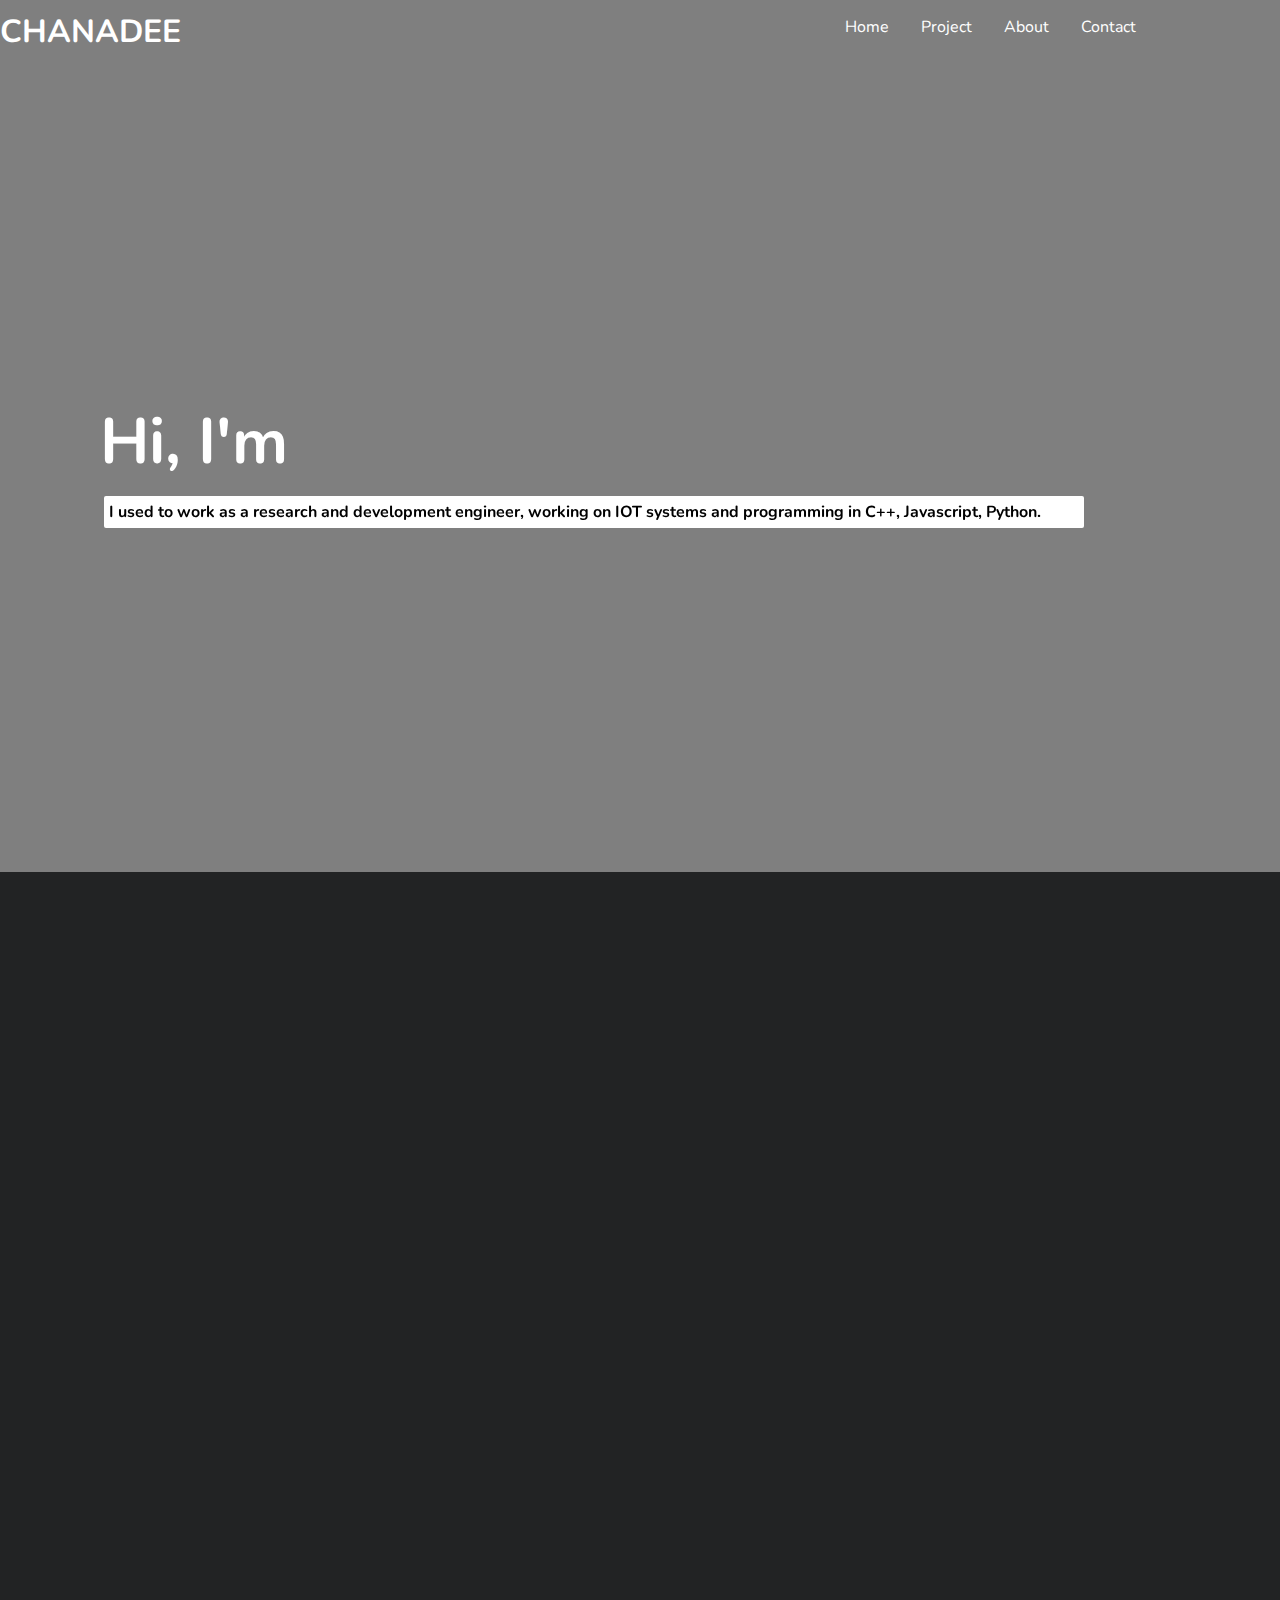
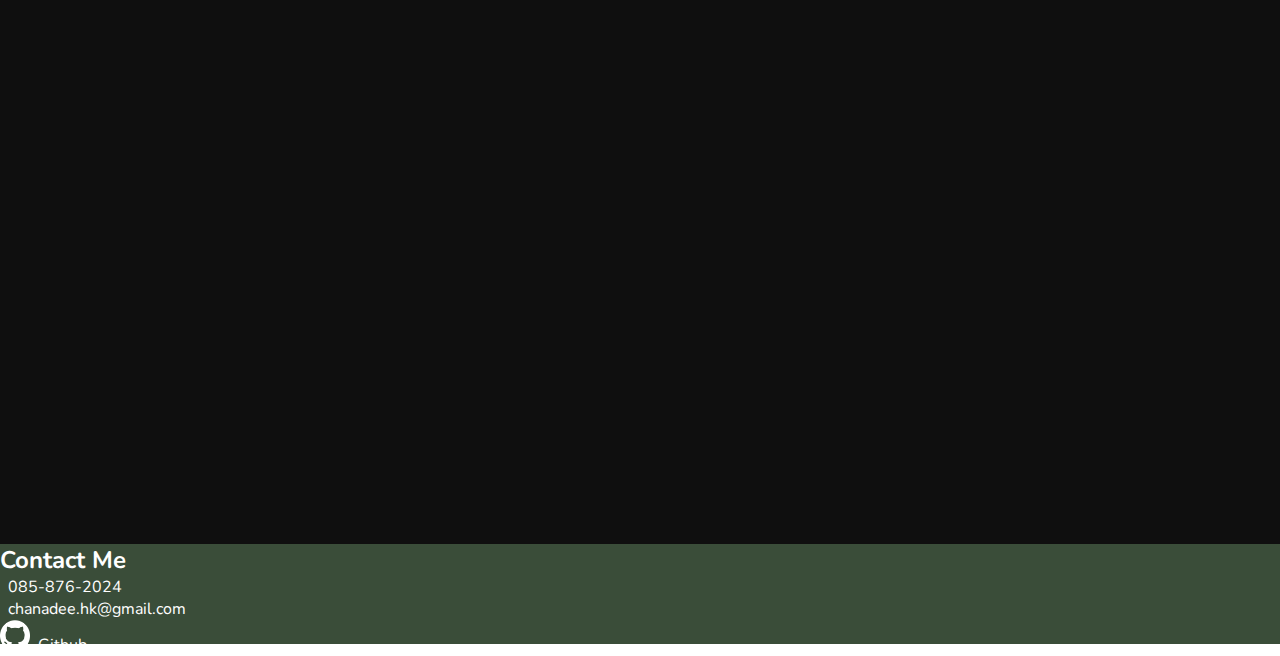
==== index.html @ 5aae7da6 "add link _blank" ====
<!DOCTYPE html>
<html lang="en">

<head>
    <meta charset="UTF-8">
    <meta name="viewport" content="width=device-width, initial-scale=1.0">
    <title>Chanadee Portfolio</title>
    <link rel="stylesheet" href="style.css">
    <link href="https://cdn.jsdelivr.net/npm/bootstrap@5.3.2/dist/css/bootstrap.min.css" rel="stylesheet"
        integrity="sha384-T3c6CoIi6uLrA9TneNEoa7RxnatzjcDSCmG1MXxSR1GAsXEV/Dwwykc2MPK8M2HN" crossorigin="anonymous">
    <link href="https://cdnjs.cloudflare.com/ajax/libs/mdb-ui-kit/6.4.2/mdb.min.css" rel="stylesheet" />
    <link href="https://unpkg.com/aos@2.3.1/dist/aos.css" rel="stylesheet">
</head>

<body>
    <!-- Header -->

    <header>
        <nav class="container-fluid container-header">
            <!-- navbar -->
            <nav class="mx-5">
                <div class="logo">
                    <h1 class="text-monospace content">CHANADEE</h1>
                </div>
                <ul class="menu">
                    <li><a href="#">Home</a></li>
                    <li><a href="#project">Project</a></li>
                    <li><a href="#about-me">About</a></li>
                    <li><a href="#contact">Contact</a></li>
                </ul>
            </nav>
        </nav>

        <div class="container-fluid header-wrapper">
            <h1>Hi, I'm <span id="type"></span></h1>
            <p>I used to work as a research and development engineer, working on IOT systems and programming in C++,
                Javascript, Python.</p>
        </div>
    </header>
    <!-- body -->
    <div class="container-fluid body-project" id="project">
        <h1 data-aos="fade-down">"การเขียนโปรแกรมสามารถสร้างสรรค์สิ่งต่างๆได้อย่างไม่มีสิ้นสุด"</h1>
        <h1 class="my-5" data-aos="fade-down">Project</h1>
        <div class="container">
            <div class="row project-img">
                <div class="col-sm-12 col-md-6 col-lg-4 mt-2">
                    <a href="frictionProject.html" target="_blank">
                        <div class="box card" style="width: 100%; z-index: 3;" data-aos="fade-up"
                            data-aos-duration="800" data-aos-esaing="ease-in-sine">
                            <img src="./image/26a2e64f332ae766086e2f889020f0a4.jpg" class="card-img-top"
                                alt="friction meter">
                            <div class="card-body text-center title-card">
                                <h5 class="card-title card-text">Friction Meter</h5>
                            </div>
                        </div>
                    </a>
                </div>
                <div class="col-sm-12 col-md-6 col-lg-4 mt-2">
                    <a href="laserProject.html" target="_blank">
                        <div class="card box" style="width: 100%; height: 24.45rem;" data-aos="fade-up"
                            data-aos-duration="1000" data-aos-esaing="ease-in-sine">
                            <img src="./image/laserposition.png" class="card-img-top" alt="friction meter">
                            <div class="card-body text-center">
                                <h5 class="card-title card-text fs-6">Measurement System of Laser beam positional
                                    stability</h5>
                            </div>
                        </div>
                    </a>
                </div>
                <div class="col-sm-12 col-md-6 col-lg-4 mt-2">
                    <a href="webProject.html" target="_blank">
                        <div class="card box" style="width: 100%; height: 24.45rem;" data-aos="fade-up"
                            data-aos-duration="1200" data-aos-esaing="ease-in-sine">
                            <img src="./image/read-di.PNG" class="card-img-top" alt="friction meter">
                            <div class="card-body text-center ">
                                <h5 class="card-title card-text">Web Application</h5>
                            </div>
                        </div>
                    </a>
                </div>
            </div>
        </div>

    </div>

    <div class="container-fluid about-me text-center">
        <div class="container" style="background-color: #0f0f0f; color: #fff;">
            <h1 id="about-me" data-aos="flip-up">About Me</h1>
            <div class="container d-flex py-5 justify-content-center align-items-center" style="color: #ffffff;">
                <div class="img-me">
                    <img src="./image/photoMe-removebg-preview.png" alt="" data-aos="fade-right" data-aos-offset="300"
                        data-aos-easing="ease-in-sine">
                </div>
                <div class="detail-me text-start align-self-start mt-2 me-5">
                    <h1 data-aos="fade-up"><span>Nice</span> to meet you,<br>I'm Chanadee Hlaoken</h1>
                    <p data-aos="fade-up">
                        <span>My nickname is Beer</span>, born on April 28, 2000. I'm 23 years old. I currently live in
                        Nonthaburi Province.<span> My goal is to be a full-stack developer</span>. I enjoy programming
                        because it allows me to create many things, whether in the business or industrial sectors. I
                        particularly like web development and AI, so I want to combine these two interests in the
                        future.<span> I'm confident that I can accomplish it.</span>

                    </p>
                    <h2 class="head-skill" data-aos="fade-up" data-aos-anchor-placement="top-bottom">
                        <span>Education</span>
                    </h2>
                    <div class="ms-3">
                        <p class="fs-5" data-aos="fade-up" data-aos-anchor-placement="top-bottom">Department of
                            Industrial physics and Medical Instrumentation <br><span class="fs-6"
                                style="color: #fff;">King Mongkut’s University of Technology
                                North Bangkok
                                | 2018-2022</span></p>
                    </div>
                    <h2 class="head-skill" data-aos="fade-left"><span>Skill</span></h2>
                    <div class="container d-flex justify-content-between skill my-4" data-aos="fade-left">

                        <img width="48" height="48" src="https://img.icons8.com/fluency/48/node-js.png" alt="node-js"
                            data-bs-toggle="tooltip" data-bs-placement="bottom" title="Node js" />
                        <img width="48" height="48" src="https://img.icons8.com/color/48/javascript--v1.png"
                            alt="javascript--v1" data-bs-toggle="tooltip" data-bs-placement="bottom"
                            title="Javascript" />
                        <img width="48" height="48" src="https://img.icons8.com/color/48/python.png" alt="python"
                            data-bs-toggle="tooltip" data-bs-placement="bottom" title="Python" />
                        <img width="48" height="48" src="https://img.icons8.com/color/48/html-5--v1.png"
                            data-bs-toggle="tooltip" data-bs-placement="bottom" title="HTML" alt="html-5--v1" />
                        <img width="48" height="48" src="https://img.icons8.com/color/48/css3.png" alt="css3"
                            data-bs-toggle="tooltip" data-bs-placement="bottom" title="CSS" />
                        <img width="48" height="48" src="https://img.icons8.com/color-glass/48/bootstrap.png"
                            data-bs-toggle="tooltip" data-bs-placement="bottom" title="Bootstrap" alt="bootstrap" />
                        <img src="./image/node-red-hexagon.png" alt="node-red" data-bs-toggle="tooltip"
                            data-bs-placement="bottom" title="Node Red" />
                        <img width="48" height="48" src="https://img.icons8.com/fluency/48/arduino.png" alt="arduino"
                            data-bs-toggle="tooltip" data-bs-placement="bottom" title="Arduino" />
                        <img width="48" height="48" src="https://img.icons8.com/color/48/mongodb.png" alt="mongodb"
                            data-bs-toggle="tooltip" data-bs-placement="bottom" title="MongoDB" />
                        <img width="48" height="48" src="https://img.icons8.com/color/48/mysql-logo.png"
                            data-bs-toggle="tooltip" data-bs-placement="bottom" title="Mysql" alt="mysql-logo" />
                    </div>
                    <h2 data-aos="fade-up-left"><span style="border-bottom: 5px solid white;">Work Experience</span>
                    </h2>
                    <div class="ms-3" data-aos="fade-up-left">
                        <p><strong class="fs-5">Intern</strong> <br>Science and Technology Research Institute (kmutnb) |
                            2021
                            <br><span style="color: gray;">&nbsp; &nbsp;&nbsp;&#x2022;&nbsp;Create a laser position
                                stability measurement tool.</span>
                        </p>
                    </div>
                    <div class="ms-3" data-aos="fade-up-left">
                        <p><strong class="fs-5">R&D Engineering</strong> <br>C-CON SYSTEM TECHNOLOGY CO., LTD |
                            2022-2023
                            <br><span style="color: gray;">&nbsp; &nbsp;&nbsp;&#x2022;&nbsp;Develop a program to measure
                                electric current using JavaScript and C++</span>
                            <br><span style="color: gray;">&nbsp; &nbsp;&nbsp;&#x2022;&nbsp;Develop a program to
                                calculate traffic density to control traffic light
                                <br>&nbsp;&nbsp;&nbsp;&nbsp;&nbsp;&nbsp;timings using Python</span>
                        </p>
                    </div>
                </div>
            </div>
        </div>

    </div>
    <footer id="contact">
        <div class="container-fluid text-center" style="background-color: #3A4D39; height: 100px;">
            <h2 style="color: #fff;">Contact Me</h2>
            <div class="d-flex justify-content-center" style="color: #ffffff;">
                <div class="">
                    <i class="fa-solid fa-phone" style="color: #ffffff;"></i> <span>&nbsp; 085-876-2024</span>
                </div>
                <div class="mx-5">
                    <a href="mailto:chanadeehk4082@gmail.com" target="_blank"><i class="fa-solid fa-envelope"></i>
                        <span>&nbsp; chanadee.hk@gmail.com</span></a>
                </div>
                <div>
                    <a href="https://github.com/chanadeecnd" target="_blank"
                        style="text-decoration: none; color: #ffffff;">
                        <img src="./image/github-mark-white.png" alt="github" width="30px"> &nbsp;Github
                    </a>
                </div>
            </div>

        </div>
        </div>
    </footer>


    <script src="https://kit.fontawesome.com/4b826e6716.js" crossorigin="anonymous"></script>
    <script src="https://unpkg.com/aos@2.3.1/dist/aos.js"></script>
    <script src="https://unpkg.com/typed.js@2.0.16/dist/typed.umd.js"></script>

    <script src="https://cdn.jsdelivr.net/npm/bootstrap@5.3.2/dist/js/bootstrap.bundle.min.js"
        integrity="sha384-C6RzsynM9kWDrMNeT87bh95OGNyZPhcTNXj1NW7RuBCsyN/o0jlpcV8Qyq46cDfL"
        crossorigin="anonymous"></script>

    <script>
        AOS.init();
    </script>
    <script src="script.js"></script>

</body>

</html>
---- style.css ----
@import url('https://fonts.googleapis.com/css2?family=Nunito&display=swap');
:root{
    --font-color : #fff;
    --font-color-alpha : rgba(255,255,255,0.6)
}

*{
    padding: 0;
    margin: 0;
    box-sizing: border-box;
}

body{
    font-family: 'Nunito', sans-serif;
    scroll-behavior: smooth;
}

body::-webkit-scrollbar{
    width: .6em;
}
body::-webkit-scrollbar-track{
    box-shadow: inset 0 0 6px rgba(0, 0, 0, .3);
}
body::-webkit-scrollbar-thumb{
    border-radius: 10px;
    background-color: #005B41;
    /* outline: 1px solid slategray; */
}
body::-webkit-scrollbar-track-piece{
    background-color: #000;
}

nav{
    margin: 0;
    display: flex;
    justify-content: space-between;
    width: 100%;
    position: relative;
    z-index: 10;
}
.container-header{
    display: flex;
    justify-content: space-between;
}
.container-header>nav{
    max-width: 90%;
    position: relative;
}
.menu{
    display: flex;
    list-style: none;
    justify-content: end;
    align-items: center;
    height: 100%;
    width: 100%;
    position: absolute;
    right: 0;
}
.menu li{
    margin: 0 1rem;
}
.menu li a{
    text-decoration: none;
    color: #fff;
    border-bottom: 2px solid transparent;
    transition: 0.3s;
}
.menu li a:hover{
    border-bottom: 2px solid #fff;
    padding-bottom: 1rem;
}
.logo>h1{
    margin-top: 10px;
    color: #fff;
}
header{
    background: url('https://images.unsplash.com/photo-1618335829737-2228915674e0?auto=format&fit=crop&q=80&w=1170&ixlib=rb-4.0.3&ixid=M3wxMjA3fDB8MHxwaG90by1wYWdlfHx8fGVufDB8fHx8fA%3D%3D') no-repeat;
    background-size: cover;
    background-position: center;
    position: relative;
}
header::after{
    content: "";
    position: absolute;
    top: 0;
    left: 0;
    width: 100%;
    height: 100%;
    background: rgba(0, 0, 0, 0.5);
}

.header-wrapper{
    height: 91vh;
    color: #fff;
    display: flex;
    flex-direction: column;
    justify-content: center;
    position: relative;
    z-index: 10;
}

.header-wrapper h1{
    margin-left: 100px;
    font-size: 4rem;
}

.header-wrapper p{
    margin-left: 6.5rem;
    margin-top: 10px;
    background: #fff;
    color: black;
    width: auto;
    max-width: 980px;
    padding: 5px;
    font-weight: bold;
    border-radius: 2px;
}

.body-project{
    display: flex;
    flex-direction: column;
    align-items: center;
    color: var(--font-color);
    background-color: #222324;
    padding: 4rem;
}

.card-text{
    color: #132043 !important;
}

.body-project :nth-child(1){
    color: #838080;
}

.body-project :nth-child(2){
    font-size: 5rem;
}

.project-img img{
    width: 100%;
    height: 20rem;
}

.box{
    box-shadow: 10px 5px 5px rgb(26, 25, 25);
    transition: all .5s ease-in;
}

a{
    text-decoration: none !important;
}
.box:hover{
    background-color: transparent;
    z-index: 10;
    /* box-shadow: 0px 0px 12px -41px rgb(168, 239, 255), 0 -10px 26px -5px rgb(28, 113, 126),0px 0px 12px -41px rgba(168, 239, 255,0.1) , 0 -10px 26px -5px rgba(252, 252, 252, 0.5); */
}
/* Card style */
/*  */
.box::before {
    content: '';
    background: linear-gradient(45deg, rgb(168, 239, 255), rgb(28, 113, 126), rgba(168, 239, 255,0.1), rgba(252, 252, 252, 0.5));
    position: absolute;
    top: -2px;
    left:-2px;
    background-size: 400%;
    z-index: -10;
    filter: blur(5px);
    width: calc(100% + 4px);
    height: calc(100% + 4px);
    animation: glowing 20s linear infinite;
    opacity: 0;
    transition: opacity .3s ease-in-out;
    border-radius: 10px;
}
.box:hover:before {
    opacity: 1;
}
.box:after {
    z-index: -1;
    content: '';
    position: absolute;
    width: 100%;
    height: 100%;
    background: #fff;
    left: 0;
    top: 0;
    border-radius: 10px;
}
@keyframes glowing {
    0% { background-position: 0 0; }
    50% { background-position: 400% 0; }
    100% { background-position: 0 0; }
}
/*  */

.about-me{
    height: 100%;
    background-color: #222324;
    
}

#about-me{
    font-size: 4rem;
    color: var(--font-color);
    background-color: #0f0f0f;
    margin-top: 0 !important;
    padding-top: 20px;
}
.img-me img{
    margin: 7rem;
    border-radius: 50%;
    height: 25rem;
    background-color: rgba(36, 48, 61, .3);
}
.detail-me>h1{
    font-size: 3rem;
}
.detail-me h1>span{
    border-radius: 2px;
    border-top: 5px solid white;
    padding-top: .8rem;
}

.skill{

}
.skill img{
    width: 48px;
    height: 48px;
    transition: all .2s ease-in;
}

.skill img:hover{
    width: 55px;
    height: 55px;
    background-color:  rgba(255, 255, 255, 0.1);
    border-radius: 40%;
}


.detail-me p>span{
    font-weight: bold;
    color: #005B41;
}

.head-skill{
    margin-top: 40px;
}

.head-skill span{
    border-bottom: 5px solid white;
}

.job-detail{
    font-size: .8rem;
    color: #fff !important;
}

.job-title div{
    border-left: 3px solid white;
    padding-left: 10px;
}

a{
    text-decoration: none;
    color: #fff !important;
}



/* .info-right::-webkit-scrollbar{
    width: 20px;
    
}
.info-right::-webkit-scrollbar-track{
    background-color: #404040;
}
.info-right::-webkit-scrollbar-thumb{
    /* border-radius: 10px; */
    /* box-shadow: inset 0 0 6px rgba(0,0,0,.3);
    background-color: #737272;

, */

/* .info{
    background-color: rgba(1, 56, 41, .6);
    width: 50rem;
    height: 26rem;
    overflow-y: scroll;
} */

/* .info-detail{
    position: relative;
}
.info{
    position: absolute;
    left: 20rem;   
}
.info-right::-webkit-scrollbar{
    width: 4px;
}
.info-right::-webkit-scrollbar-track{
    background-color: #404040;
}
.info-right::-webkit-scrollbar-thumb{
    border-radius: 10px;
    box-shadow: inset 0 0 6px rgba(0,0,0,.3);
    background-color: #737272;
} */
/* @keyframes borderAni{
    0%{
        box-shadow:  -10px 112px -41px rgba(252, 252, 252, 0.5), 0 -10px 112px -41px rgb(28, 113, 126),0px 0px 112px -41px rgb(168, 239, 255),0px 0px 112px -41px rgba(168, 239, 255,0.1);
    }
    25%{
        box-shadow:  0 -10px 26px -41px rgb(28, 113, 126),0px 0px 26px -41px rgba(168, 239, 255,0.1) , 0 -10px 26px -41px rgba(252, 252, 252, 0.5),0px 0px 80px -41px rgb(168, 239, 255);
    }
    50%{
        box-shadow: 0px 0px 112px -41px rgba(168, 239, 255,0.1),0px 0px 112px -41px rgb(168, 239, 255),0 -10px 26px -41px rgba(252, 252, 252, 0.5),0 -10px 26px -41px rgb(28, 113, 126);
    }
    75%{
        box-shadow:  -10px 26px -41px rgba(252, 252, 252, 0.5), 0 -10px 26px -41px rgb(28, 113, 126),0px 0px 26px -41px rgb(168, 239, 255),0px 0px 26px -41px rgba(168, 239, 255,0.1);
    }
    100%{
        box-shadow:  -10px 26px -41px rgba(252, 252, 252, 0.5), 0 -10px 26px -41px rgb(28, 113, 126),0px 0px 26px -41px rgb(168, 239, 255),0px 0px 26px -41px rgba(168, 239, 255,0.1);

    }
} */






/* .title-card{
    background-color: #fff;
    width: 100%;
    height: 100%;
} */
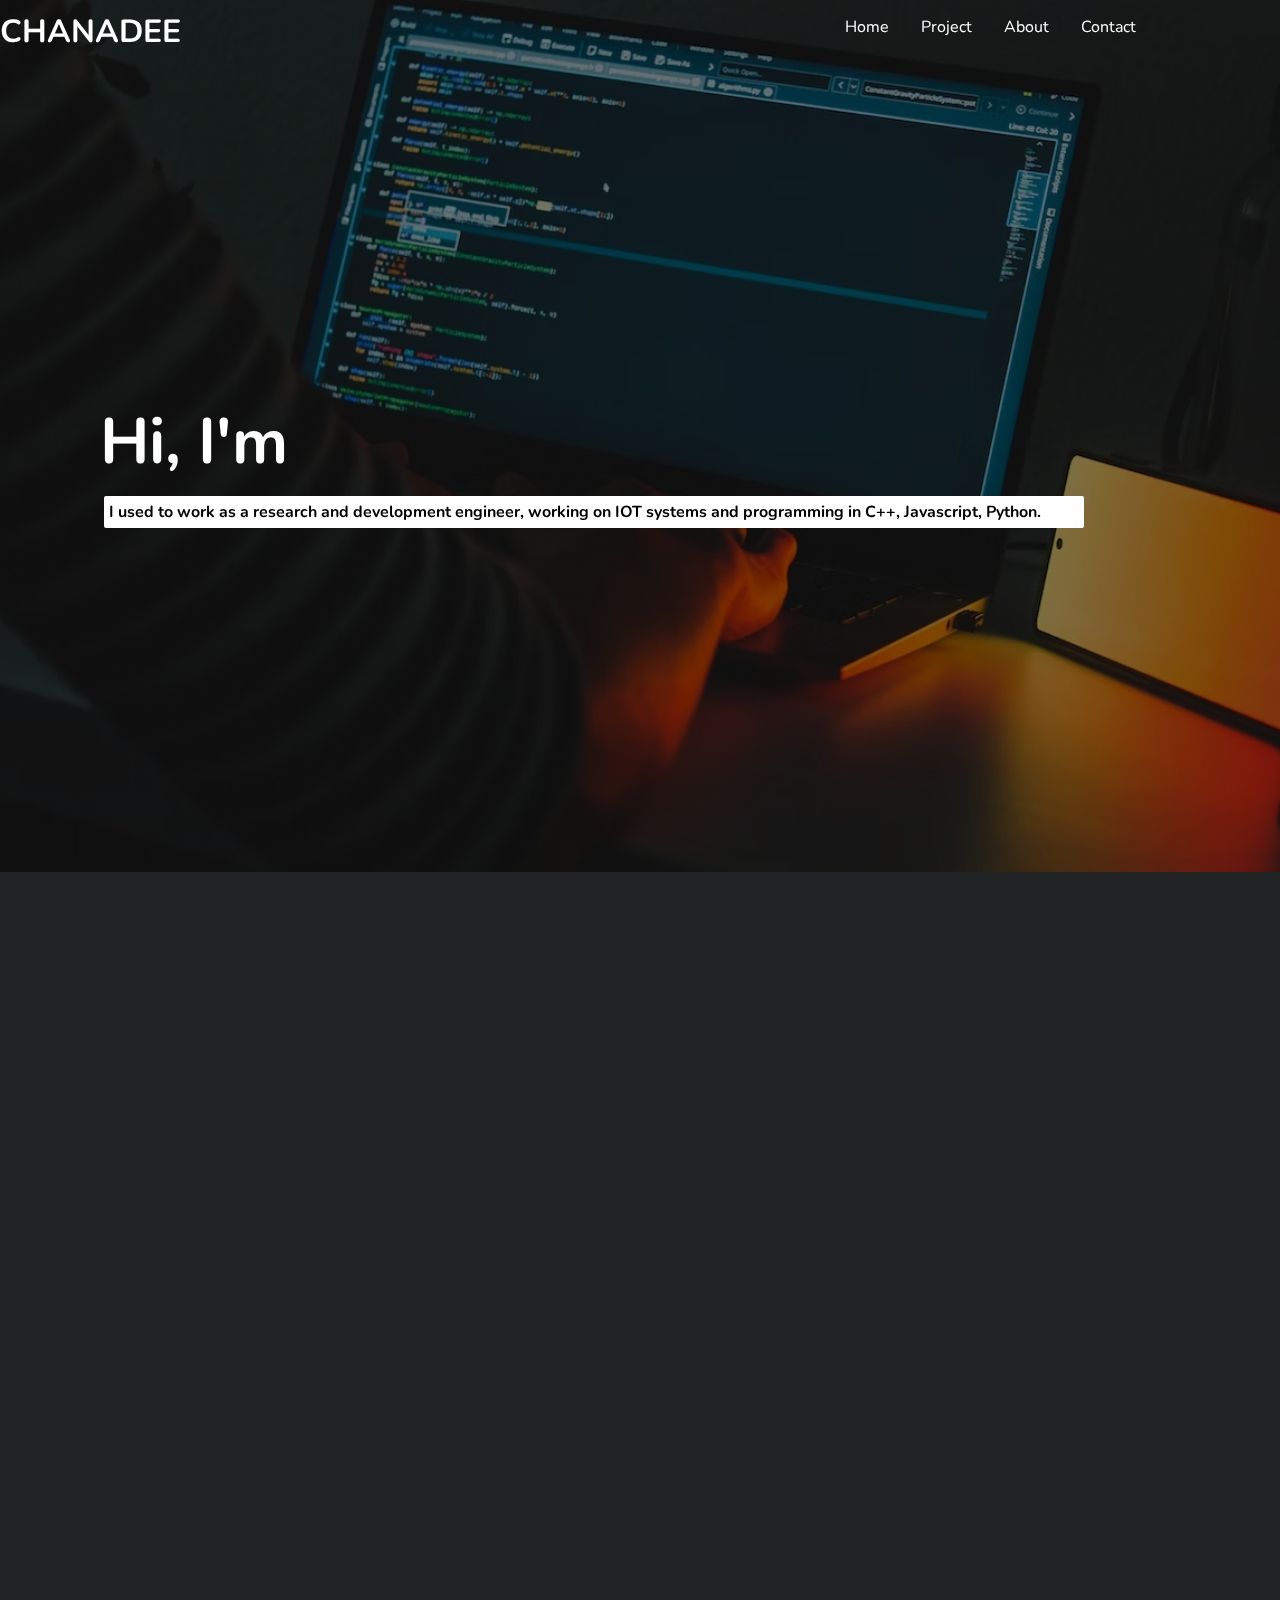
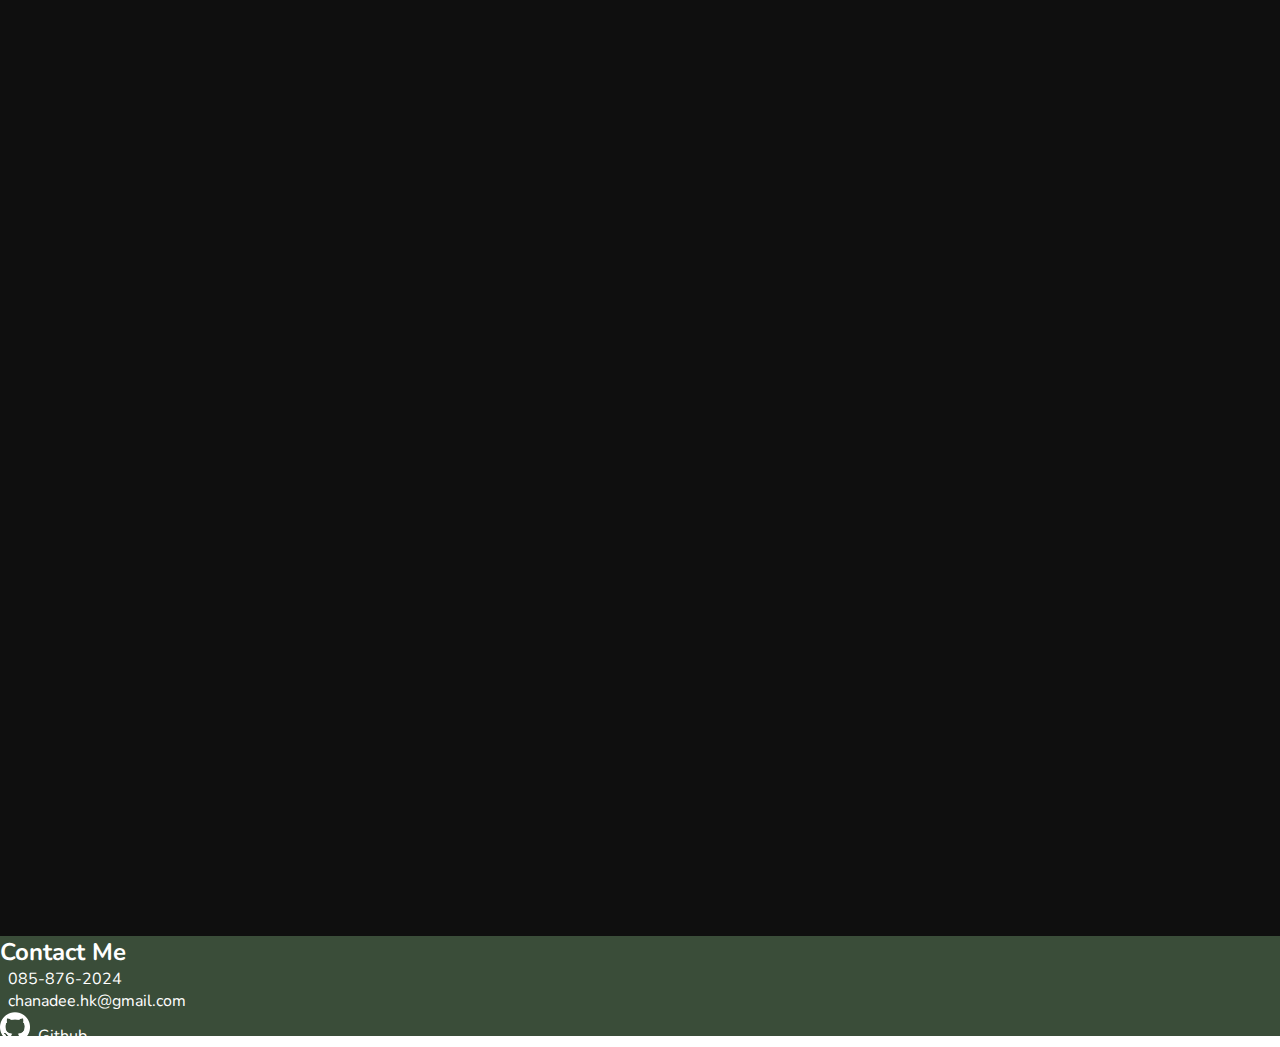
==== commit 46e6faee: "add project rare website" ====
--- a/index.html
+++ b/index.html
@@ -74,6 +74,17 @@
                             <img src="./image/read-di.PNG" class="card-img-top" alt="friction meter">
                             <div class="card-body text-center ">
                                 <h5 class="card-title card-text">Web Application</h5>
+                            </div>
+                        </div>
+                    </a>
+                </div>
+                <div class="col-sm-12 col-md-6 col-lg-4 mt-2">
+                    <a href="https://rareblogwebsite-production.up.railway.app/" target="_blank">
+                        <div class="card box" style="width: 100%; height: 24.45rem;" data-aos="fade-up"
+                            data-aos-duration="1200" data-aos-esaing="ease-in-sine">
+                            <img src="./image/rareweb.png" class="card-img-top" alt="friction meter">
+                            <div class="card-body text-center ">
+                                <h5 class="card-title card-text">Blog web application</h5>
                             </div>
                         </div>
                     </a>
--- a/style.css
+++ b/style.css
@@ -74,7 +74,7 @@
     color: #fff;
 }
 header{
-    background: url('https://images.unsplash.com/photo-1618335829737-2228915674e0?auto=format&fit=crop&q=80&w=1170&ixlib=rb-4.0.3&ixid=M3wxMjA3fDB8MHxwaG90by1wYWdlfHx8fGVufDB8fHx8fA%3D%3D') no-repeat;
+    background: url('./image/head.jpg') no-repeat;
     background-size: cover;
     background-position: center;
     position: relative;
@@ -96,7 +96,7 @@
     flex-direction: column;
     justify-content: center;
     position: relative;
-    z-index: 10;
+    z-index: 2;
 }
 
 .header-wrapper h1{
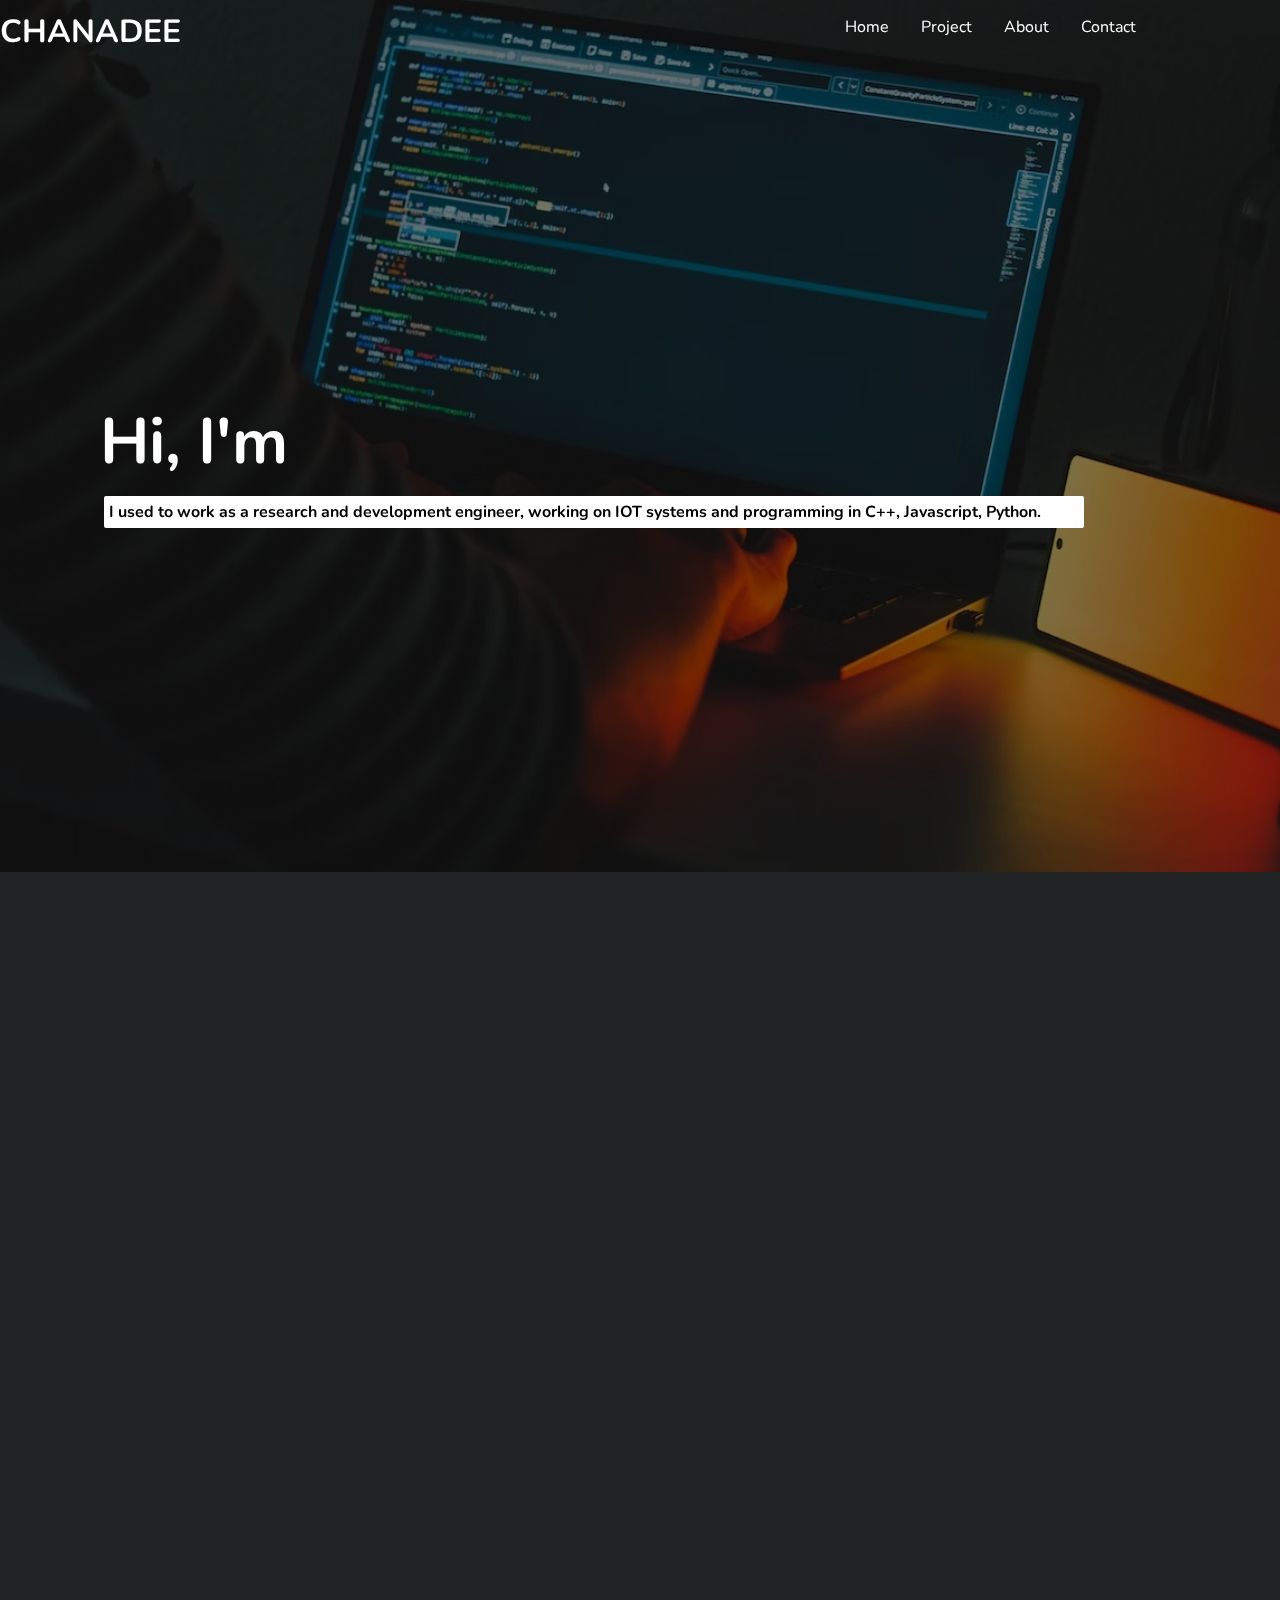
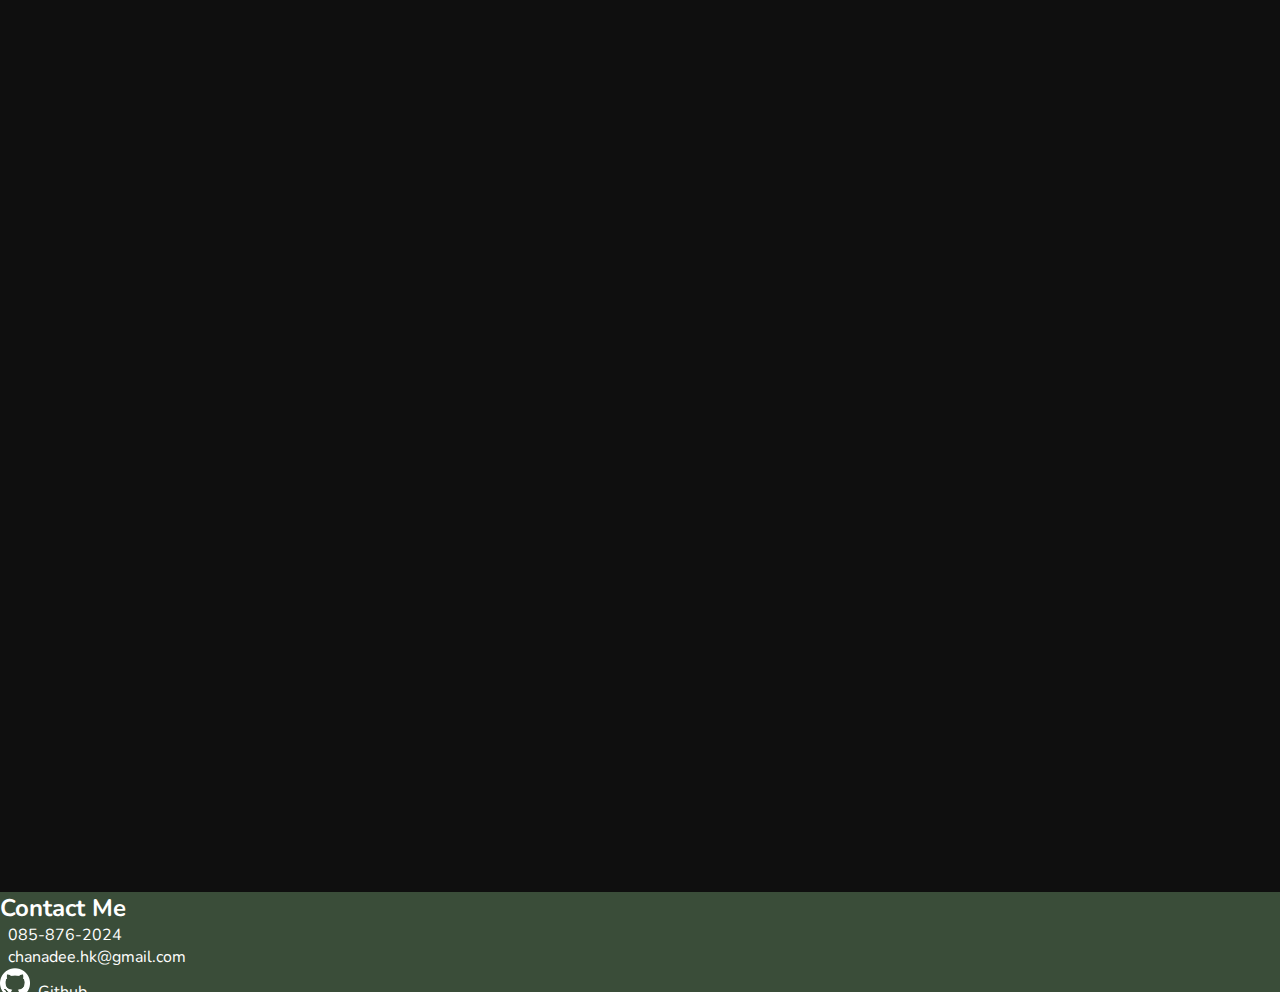
==== commit 3641a1e4: "edit about me" ====
--- a/index.html
+++ b/index.html
@@ -105,11 +105,8 @@
                 <div class="detail-me text-start align-self-start mt-2 me-5">
                     <h1 data-aos="fade-up"><span>Nice</span> to meet you,<br>I'm Chanadee Hlaoken</h1>
                     <p data-aos="fade-up">
-                        <span>My nickname is Beer</span>, born on April 28, 2000. I'm 23 years old. I currently live in
-                        Nonthaburi Province.<span> My goal is to be a full-stack developer</span>. I enjoy programming
-                        because it allows me to create many things, whether in the business or industrial sectors. I
-                        particularly like web development and AI, so I want to combine these two interests in the
-                        future.<span> I'm confident that I can accomplish it.</span>
+                        <span>My nickname is Beer</span>, born on April 28, 2000. I'm 23 years old. I enjoy programming
+                        because it allows me to create many things. <span> My goal is to be a full-stack developer.</span>
 
                     </p>
                     <h2 class="head-skill" data-aos="fade-up" data-aos-anchor-placement="top-bottom">
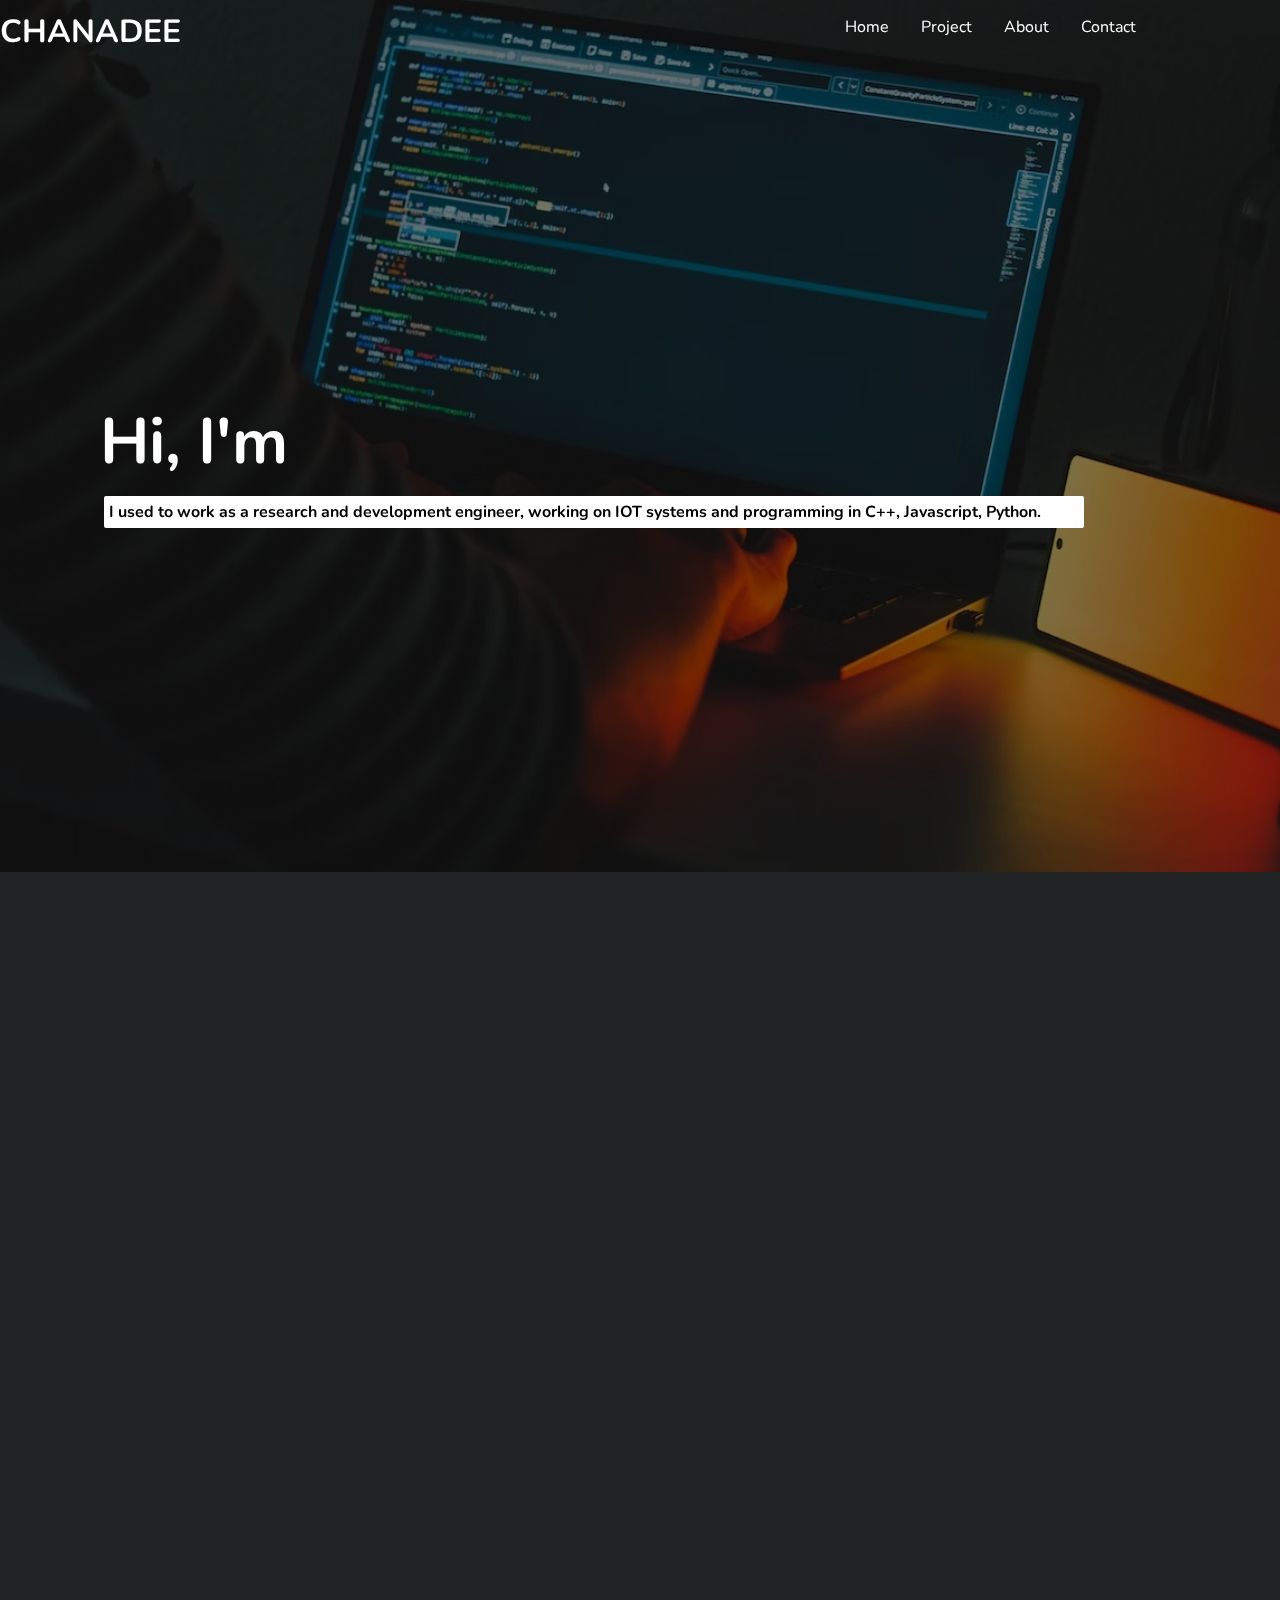
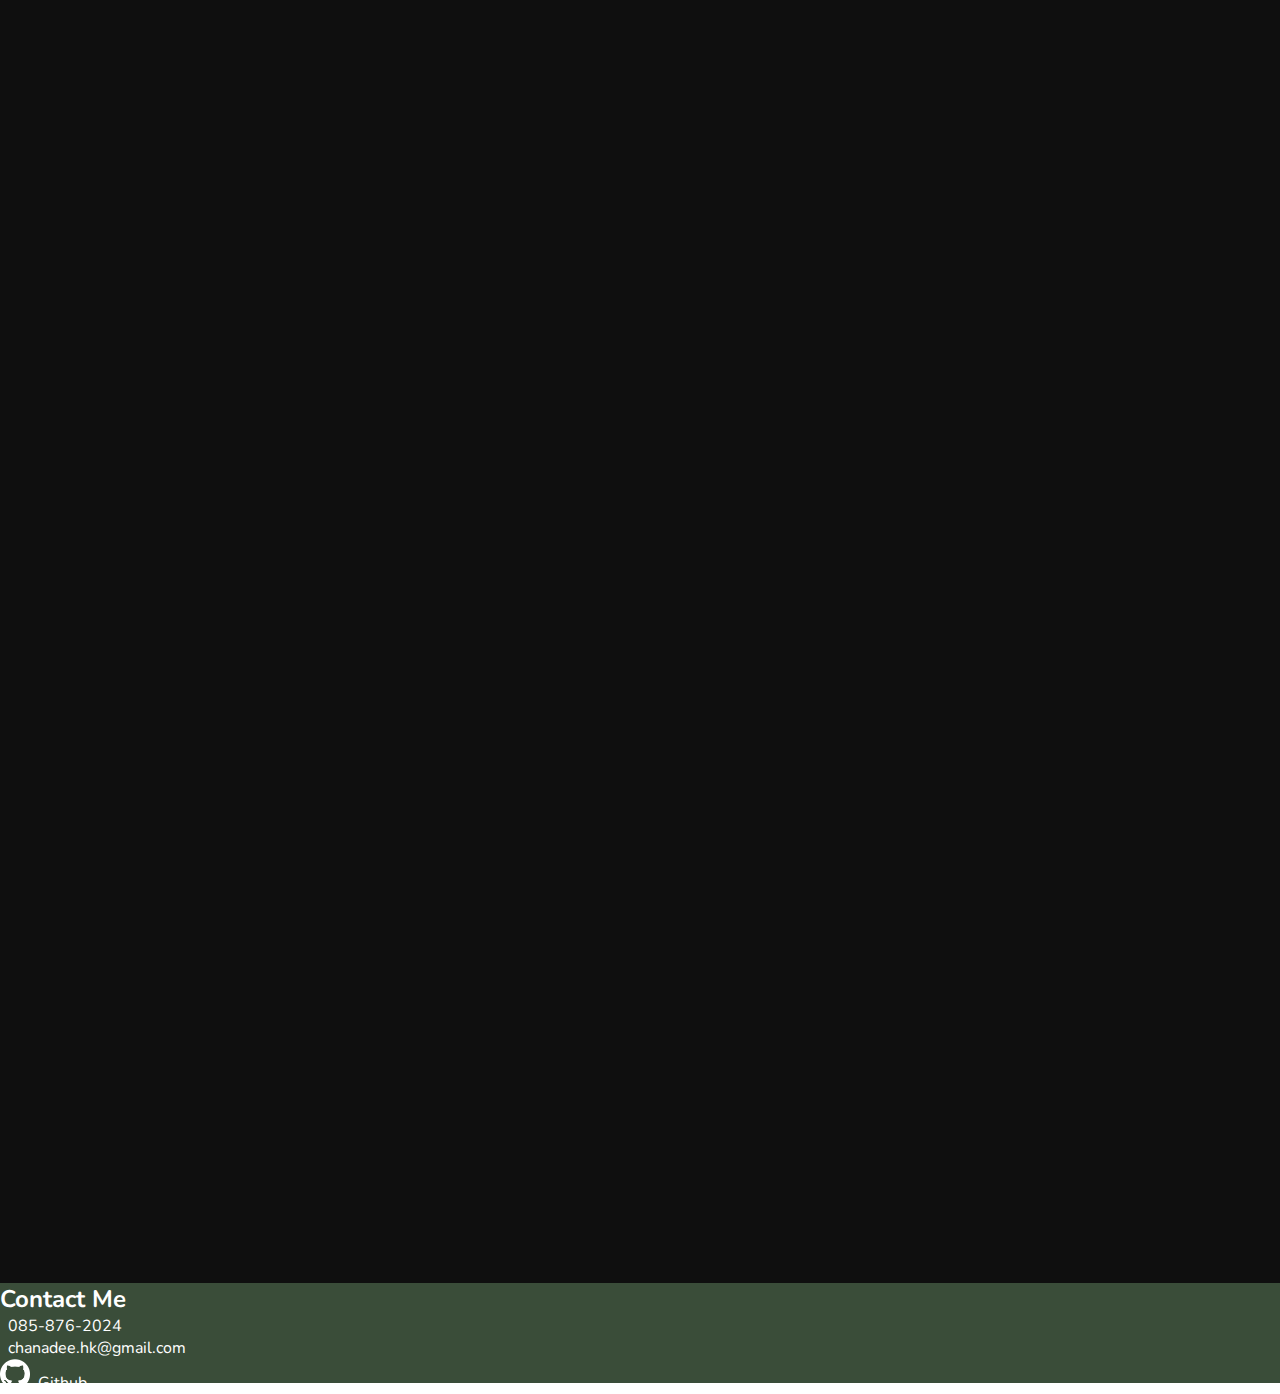
==== commit cc3a1c67: "add api project" ====
--- a/index.html
+++ b/index.html
@@ -67,6 +67,7 @@
                         </div>
                     </a>
                 </div>
+
                 <div class="col-sm-12 col-md-6 col-lg-4 mt-2">
                     <a href="webProject.html" target="_blank">
                         <div class="card box" style="width: 100%; height: 24.45rem;" data-aos="fade-up"
@@ -78,6 +79,7 @@
                         </div>
                     </a>
                 </div>
+                
                 <div class="col-sm-12 col-md-6 col-lg-4 mt-2">
                     <a href="https://rareblogwebsite-production.up.railway.app/" target="_blank">
                         <div class="card box" style="width: 100%; height: 24.45rem;" data-aos="fade-up"
@@ -85,6 +87,17 @@
                             <img src="./image/rareweb.png" class="card-img-top" alt="friction meter">
                             <div class="card-body text-center ">
                                 <h5 class="card-title card-text">Blog web application</h5>
+                            </div>
+                        </div>
+                    </a>
+                </div>
+                <div class="col-sm-12 col-md-6 col-lg-4 mt-2">
+                    <a href="api.html" target="_blank">
+                        <div class="card box" style="width: 100%; height: 24.45rem;" data-aos="fade-up"
+                            data-aos-duration="1200" data-aos-esaing="ease-in-sine">
+                            <img src="./image/back_end_api/main.png" class="card-img-top" alt="friction meter">
+                            <div class="card-body text-center ">
+                                <h5 class="card-title card-text">Back-end REST API</h5>
                             </div>
                         </div>
                     </a>
@@ -143,6 +156,8 @@
                             data-bs-toggle="tooltip" data-bs-placement="bottom" title="MongoDB" />
                         <img width="48" height="48" src="https://img.icons8.com/color/48/mysql-logo.png"
                             data-bs-toggle="tooltip" data-bs-placement="bottom" title="Mysql" alt="mysql-logo" />
+                        <img width="48" height="48" src="https://img.icons8.com/ios-filled/50/github.png"
+                            data-bs-toggle="tooltip" data-bs-placement="bottom" title="github" alt="mysql-logo" />
                     </div>
                     <h2 data-aos="fade-up-left"><span style="border-bottom: 5px solid white;">Work Experience</span>
                     </h2>
@@ -176,7 +191,7 @@
                     <i class="fa-solid fa-phone" style="color: #ffffff;"></i> <span>&nbsp; 085-876-2024</span>
                 </div>
                 <div class="mx-5">
-                    <a href="mailto:chanadeehk4082@gmail.com" target="_blank"><i class="fa-solid fa-envelope"></i>
+                    <a href="mailto:chanadee.hk@gmail.com" target="_blank"><i class="fa-solid fa-envelope"></i>
                         <span>&nbsp; chanadee.hk@gmail.com</span></a>
                 </div>
                 <div>
@@ -186,7 +201,6 @@
                     </a>
                 </div>
             </div>
-
         </div>
         </div>
     </footer>
@@ -207,4 +221,4 @@
 
 </body>
 
-</html>+</html>
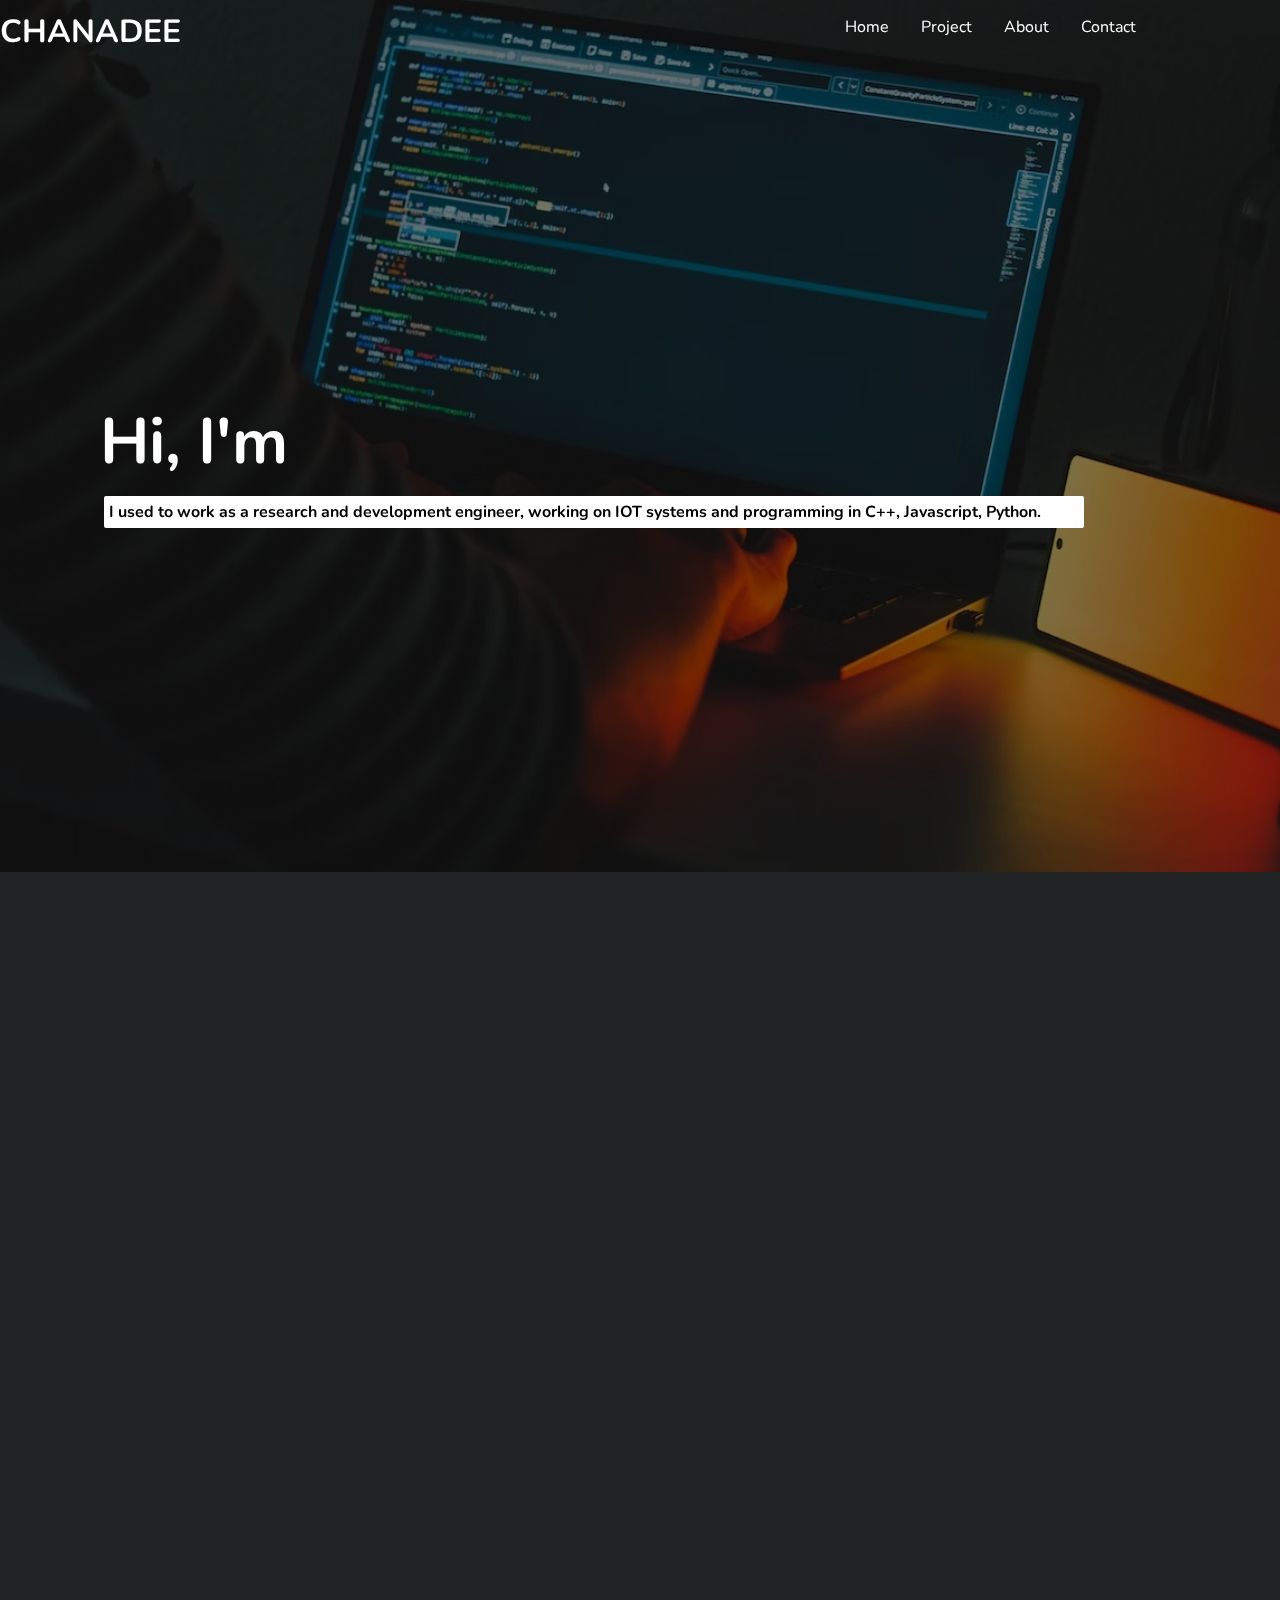
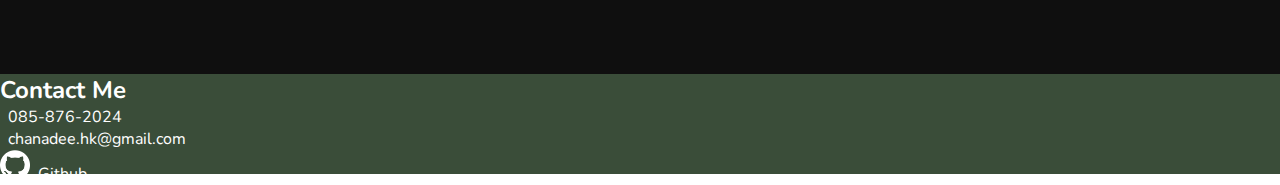
==== commit a87832ec: "add coin segmentation project" ====
--- a/index.html
+++ b/index.html
@@ -98,6 +98,18 @@
                             <img src="./image/back_end_api/main.png" class="card-img-top" alt="friction meter">
                             <div class="card-body text-center ">
                                 <h5 class="card-title card-text">Back-end REST API</h5>
+                            </div>
+                        </div>
+                    </a>
+                </div>
+
+                <div class="col-sm-12 col-md-6 col-lg-4 mt-2">
+                    <a href="coin_segment.html" target="_blank">
+                        <div class="card box" style="width: 100%; height: 24.45rem;" data-aos="fade-up"
+                            data-aos-duration="1200" data-aos-esaing="ease-in-sine">
+                            <img src="./image/coin_segment/index.jpg" class="card-img-top" alt="friction meter">
+                            <div class="card-body text-center ">
+                                <h5 class="card-title card-text">Coin segmentation</h5>
                             </div>
                         </div>
                     </a>
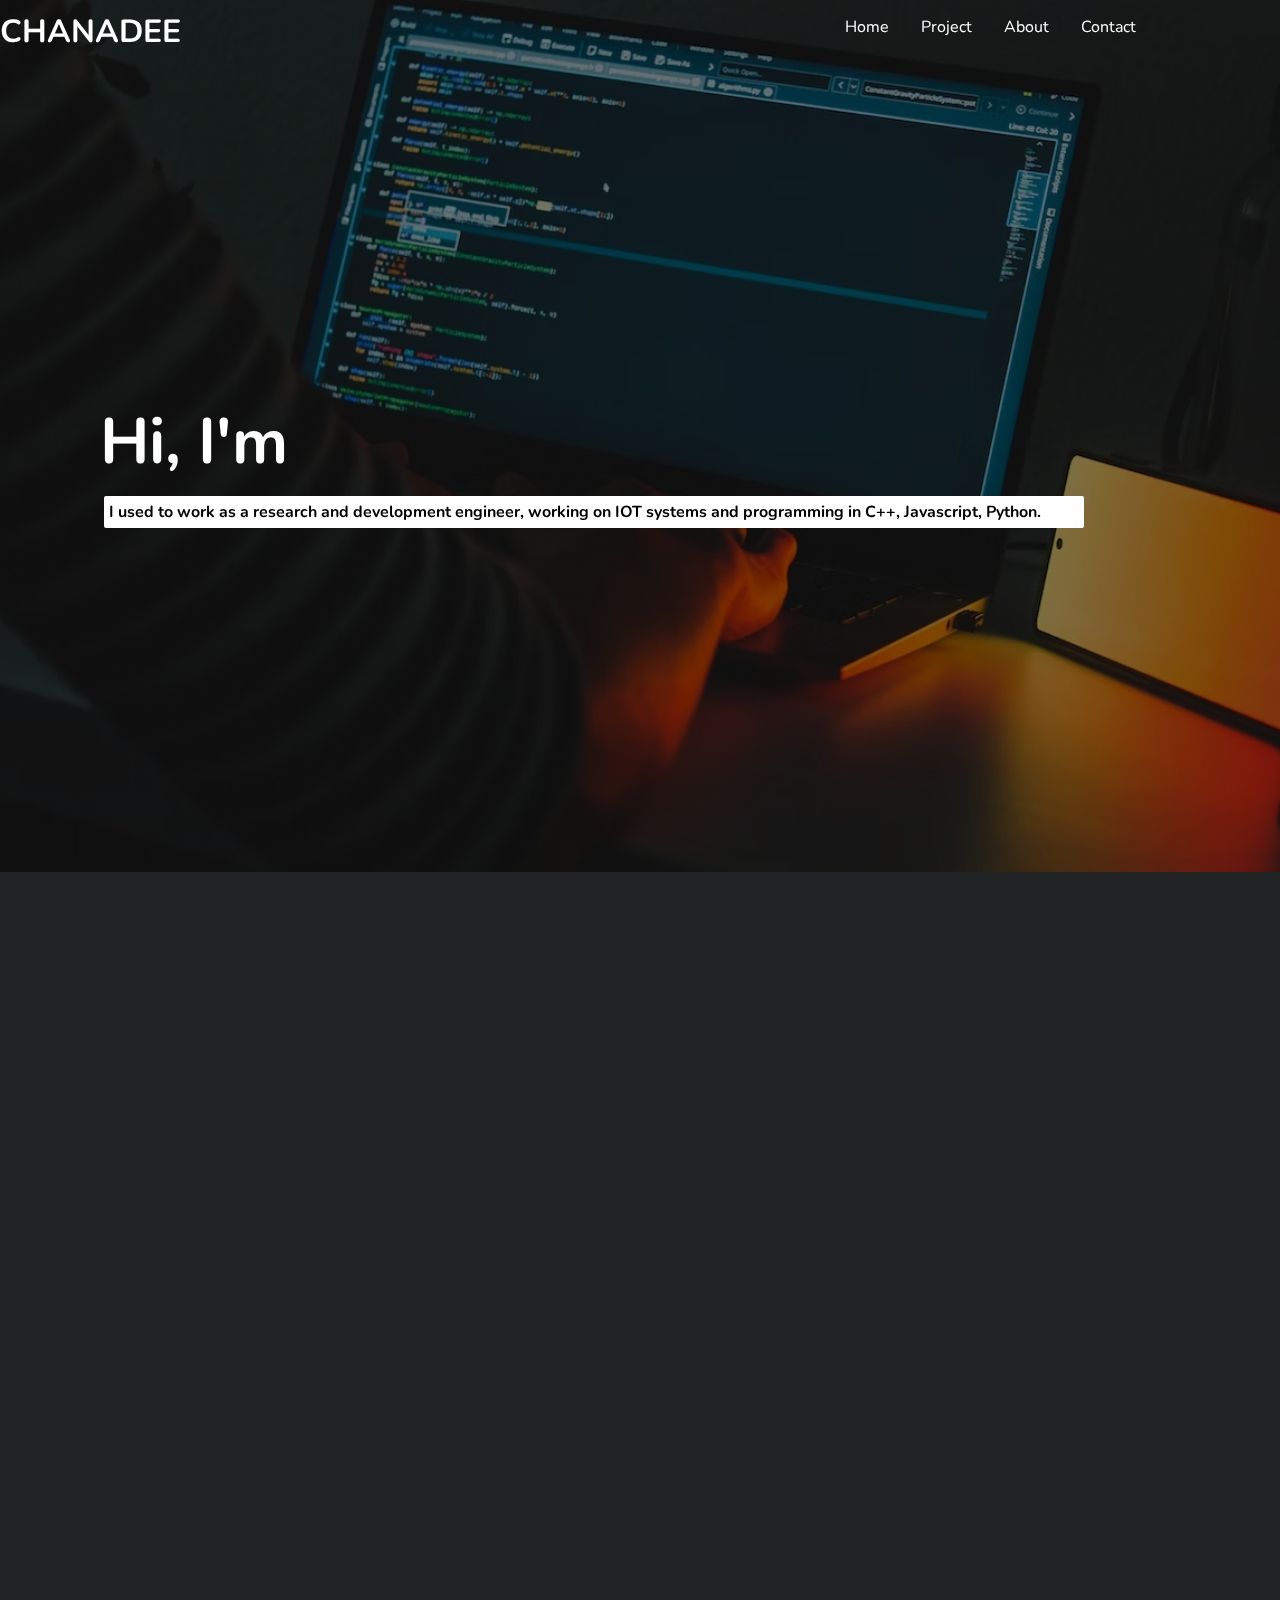
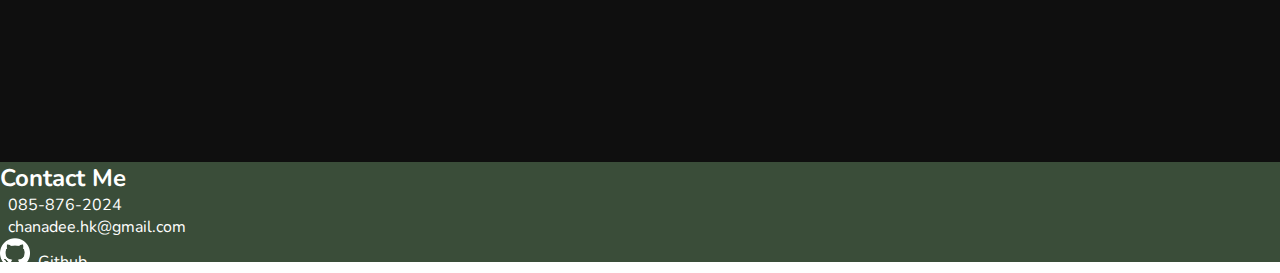
==== commit 3f02200b: "update experiences" ====
--- a/index.html
+++ b/index.html
@@ -130,8 +130,8 @@
                 <div class="detail-me text-start align-self-start mt-2 me-5">
                     <h1 data-aos="fade-up"><span>Nice</span> to meet you,<br>I'm Chanadee Hlaoken</h1>
                     <p data-aos="fade-up">
-                        <span>My nickname is Beer</span>, born on April 28, 2000. I'm 23 years old. I enjoy programming
-                        because it allows me to create many things. <span> My goal is to be a full-stack developer.</span>
+                        <span>My nickname is Beer</span><span>, born on April 28, 2000. I'm 23 years old. I enjoy programming
+                        because it allows me to create many things.</span>
 
                     </p>
                     <h2 class="head-skill" data-aos="fade-up" data-aos-anchor-placement="top-bottom">
@@ -183,11 +183,19 @@
                     <div class="ms-3" data-aos="fade-up-left">
                         <p><strong class="fs-5">R&D Engineering</strong> <br>C-CON SYSTEM TECHNOLOGY CO., LTD |
                             2022-2023
-                            <br><span style="color: gray;">&nbsp; &nbsp;&nbsp;&#x2022;&nbsp;Develop a program to measure
-                                electric current using JavaScript and C++</span>
-                            <br><span style="color: gray;">&nbsp; &nbsp;&nbsp;&#x2022;&nbsp;Develop a program to
-                                calculate traffic density to control traffic light
-                                <br>&nbsp;&nbsp;&nbsp;&nbsp;&nbsp;&nbsp;timings using Python</span>
+                            <br><span style="color: gray;">&nbsp; &nbsp;&nbsp;&#x2022;&nbsp;Designing a microcontroller circuits.</span>
+                            <br><span style="color: gray;">&nbsp; &nbsp;&nbsp;&#x2022;&nbsp;Designing a PCB board using EasyEDA program.</span>
+                            <br><span style="color: gray;">&nbsp; &nbsp;&nbsp;&#x2022;&nbsp;Inspect and improve products such as traffic light control cabinets and street
+                                lamp.</span>
+                            <br><span style="color: gray;">&nbsp; &nbsp;&nbsp;&#x2022;&nbsp;Develop a traffic density calculation program using Python.
+                            </span>
+                            <br><span style="color: gray;">&nbsp; &nbsp;&nbsp;&#x2022;&nbsp;Designing and developing an electrical current measuring device involves various stages, from circuit design to programming, using JavaScript.
+                            </span>
+                            <br><span style="color: gray;">&nbsp; &nbsp;&nbsp;&#x2022;&nbsp;Designing and managing a smart street lighting system(IoT, Zigbee)
+                            </span>
+                            <br><span style="color: gray;">&nbsp; &nbsp;&nbsp;&#x2022;&nbsp;Develop programs to make the team's work easier, such as programs to control
+                                turning on/off street lights. and find the location of IoT devices.
+                            </span>
                         </p>
                     </div>
                 </div>
